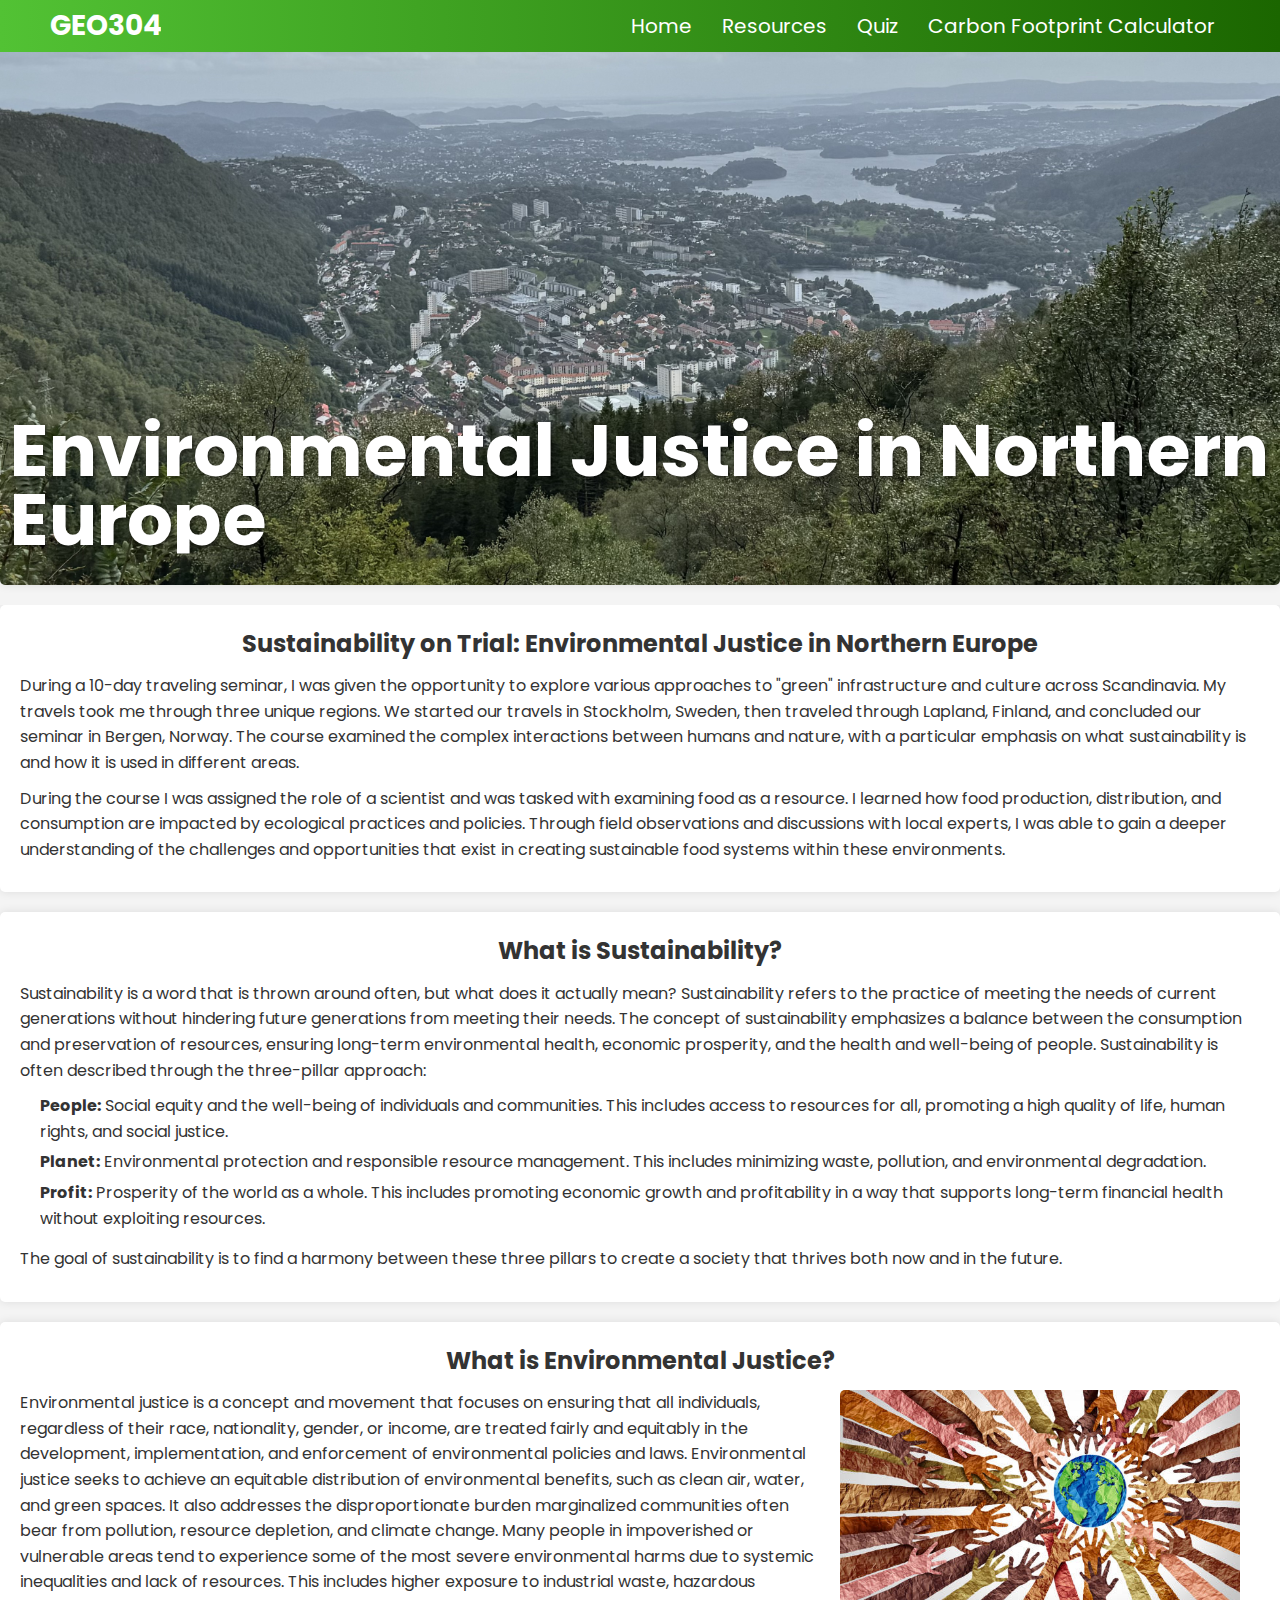
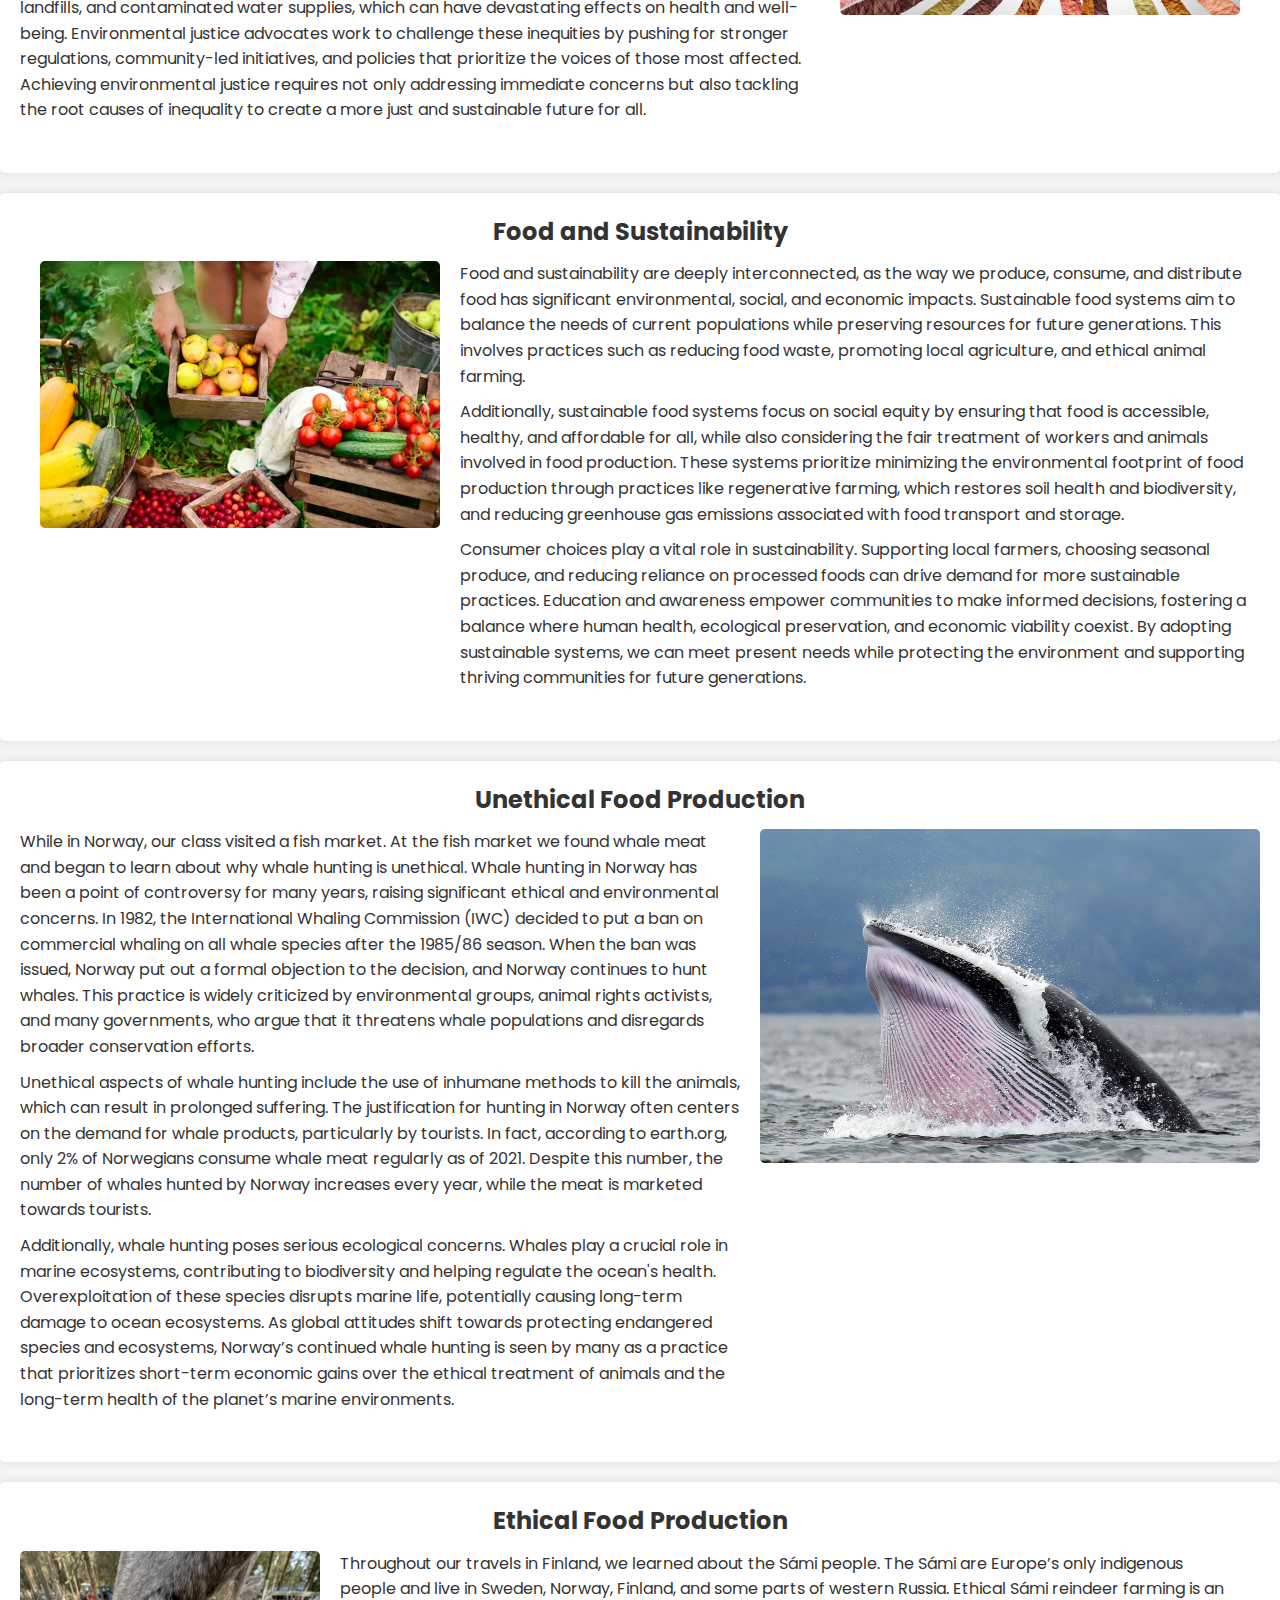
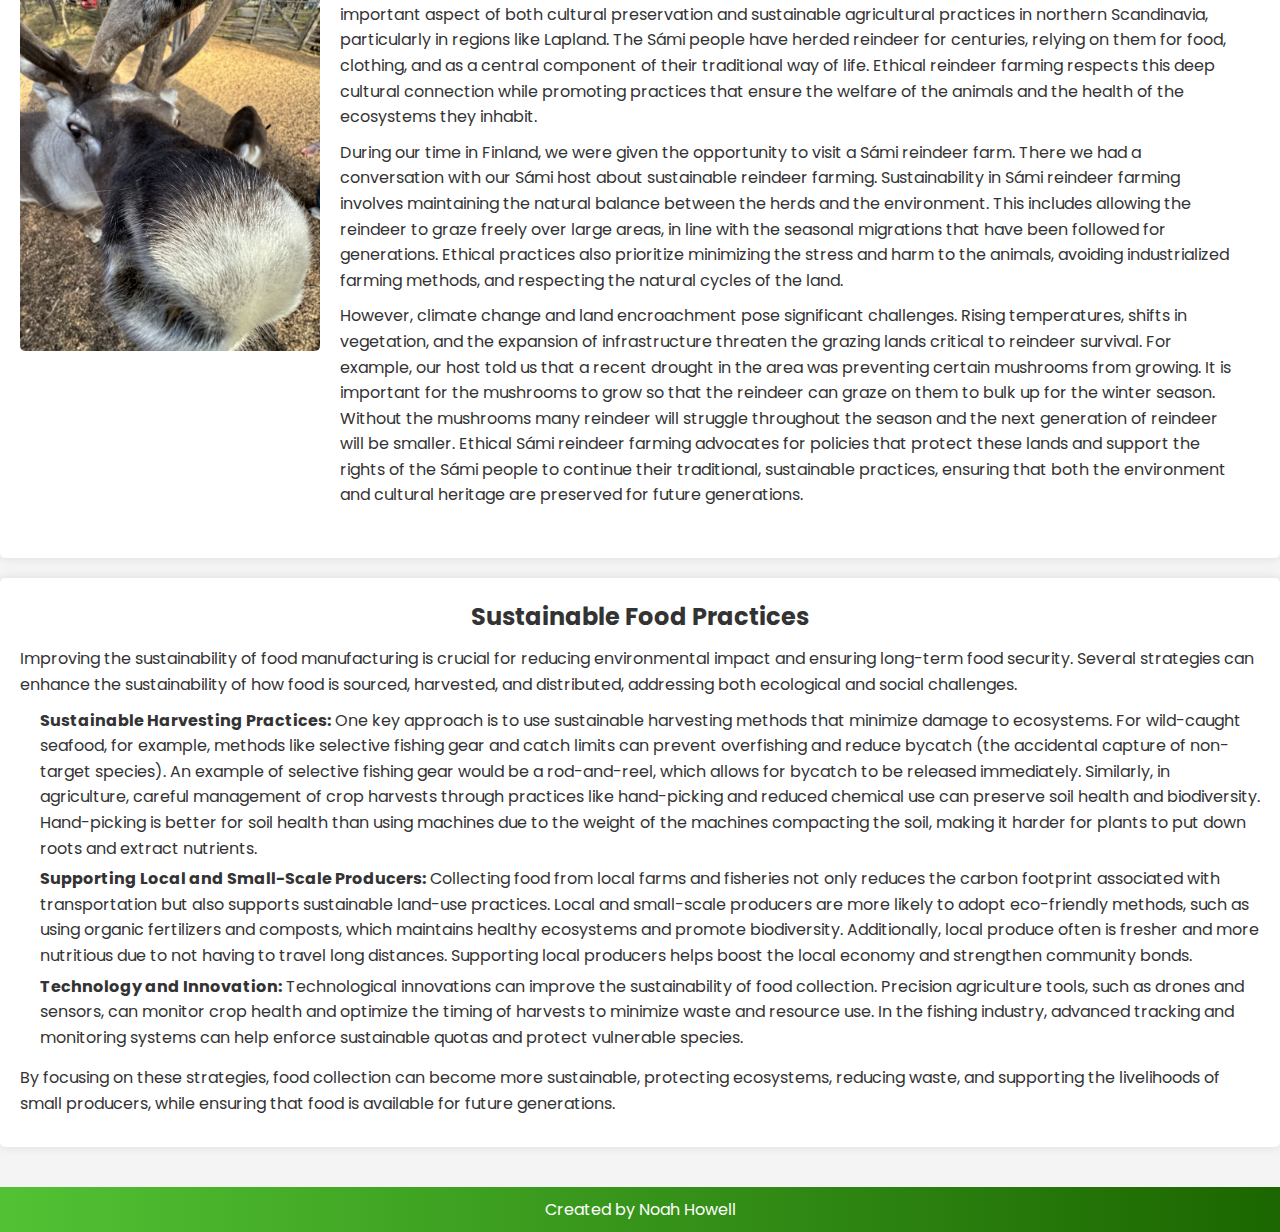
==== index.html @ 267e374c "Initial push" ====
<!DOCTYPE html>
<html lang="en">
<head>
    <meta charset="UTF-8">
    <meta name="viewport" content="width=device-width, initial-scale=1.0">
    <title>GEO304 Sustainability on Trial</title>
    <link rel="stylesheet" href="style.css">
    <link href="https://fonts.googleapis.com/css2?family=Poppins:wght@300;400;600;700&display=swap" rel="stylesheet">
    <link rel="icon" href="images/save-the-planet.png" type="image/x-icon">
</head>
<body>
    <header>
        <div class="logo"> GEO304</div>
        <div class="hamburger">
            <div class="line"></div>
            <div class="line"></div>
            <div class="line"></div>
        </div>
        <nav class="nav-bar">
            <ul>
                <li> <a href="index.html" class="active">Home</a></li>
                <li> <a href="resources.html" class="active">Resources</a> </li>
                <li> <a href="quiz.html" class="active">Quiz</a></li>
                <li> <a href="https://www.bbc.co.uk/news/science-environment-46459714" target="_blank" rel="noopener noreferrer">Carbon Footprint Calculator</a></li>
            </ul>
        </nav>
    </header>
    <section class="bergen-section">
        <div class="bergen-container">
            <img src="images/bergen.jpg" alt="Bergen Image" class="bergen-image">
            <div class="bergen-text">Environmental Justice in Northern Europe</div>
        </div>
    </section>
    <main>
        <section>
            <h2>Sustainability on Trial: Environmental Justice in Northern Europe</h2>
            <p>During a 10-day traveling seminar, I was given the opportunity to explore various approaches to "green" infrastructure and culture across Scandinavia. My travels took me through three unique regions. We started our travels in Stockholm, Sweden, then traveled through Lapland, Finland, and concluded our seminar in Bergen, Norway. The course examined the complex interactions between humans and nature, with a particular emphasis on what sustainability is and how it is used in different areas.</p>
            <p>During the course I was assigned the role of a scientist and was tasked with examining food as a resource. I learned how food production, distribution, and consumption are impacted by ecological practices and policies. Through field observations and discussions with local experts, I was able to gain a deeper understanding of the challenges and opportunities that exist in creating sustainable food systems within these environments.</p>
        </section>
        <section>
            <h2>What is Sustainability?</h2>
            <p>Sustainability is a word that is thrown around often, but what does it actually mean? Sustainability refers to the practice of meeting the needs of current generations without hindering future generations from meeting their needs. The concept of sustainability emphasizes a balance between the consumption and preservation of resources, ensuring long-term environmental health, economic prosperity, and the health and well-being of people. Sustainability is often described through the three-pillar approach:</p>
            <ul>
                <span class="highlight"><li><strong>People:</strong> Social equity and the well-being of individuals and communities. This includes access to resources for all, promoting a high quality of life, human rights, and social justice.</li></span>
                <span class="highlight"><li><strong>Planet:</strong> Environmental protection and responsible resource management. This includes minimizing waste, pollution, and environmental degradation.</li></span>
                <span class="highlight"><li><strong>Profit:</strong> Prosperity of the world as a whole. This includes promoting economic growth and profitability in a way that supports long-term financial health without exploiting resources.</li></span>
            </ul>
            <p>The goal of sustainability is to find a harmony between these three pillars to create a society that thrives both now and in the future.</p>
        </section>
        <section>
            <h2>What is Environmental Justice?</h2>
            <div class="environmental-justice-container">
                <img src="images/environmentaljustice.jpeg" alt="Evnironmental Justice" class="environmental-justice-image">
                <div class="environmental-justice-content">
                    <p>Environmental justice is a concept and movement that focuses on ensuring that all individuals, regardless of their race, nationality, gender, or income, are treated fairly and equitably in the development, implementation, and enforcement of environmental policies and laws. Environmental justice seeks to achieve an equitable distribution of environmental benefits, such as clean air, water, and green spaces. It also addresses the disproportionate burden marginalized communities often bear from pollution, resource depletion, and climate change. Many people in impoverished or vulnerable areas tend to experience some of the most severe environmental harms due to systemic inequalities and lack of resources. This includes higher exposure to industrial waste, hazardous landfills, and contaminated water supplies, which can have devastating effects on health and well-being. Environmental justice advocates work to challenge these inequities by pushing for stronger regulations, community-led initiatives, and policies that prioritize the voices of those most affected. Achieving environmental justice requires not only addressing immediate concerns but also tackling the root causes of inequality to create a more just and sustainable future for all.</p>
                </div>
            </div>
        </section>
        <section>
            <h2>Food and Sustainability</h2>
            <div class="food-sustainability-container">
                <img src="images/food.jpeg" alt="Food" class="food-sustainability-image">
                <div class="food-sustainability-content">
                    <p>Food and sustainability are deeply interconnected, as the way we produce, consume, and distribute food has significant environmental, social, and economic impacts. Sustainable food systems aim to balance the needs of current populations while preserving resources for future generations. This involves practices such as reducing food waste, promoting local agriculture, and ethical animal farming.</p>
                    <p>Additionally, sustainable food systems focus on social equity by ensuring that food is accessible, healthy, and affordable for all, while also considering the fair treatment of workers and animals involved in food production. These systems prioritize minimizing the environmental footprint of food production through practices like regenerative farming, which restores soil health and biodiversity, and reducing greenhouse gas emissions associated with food transport and storage.</p>
                    <p>Consumer choices play a vital role in sustainability. Supporting local farmers, choosing seasonal produce, and reducing reliance on processed foods can drive demand for more sustainable practices. Education and awareness empower communities to make informed decisions, fostering a balance where human health, ecological preservation, and economic viability coexist. By adopting sustainable systems, we can meet present needs while protecting the environment and supporting thriving communities for future generations.</p>
                </div>
            </div>
        </section>
        <section>
            <h2>Unethical Food Production</h2>
            <div class="whale">
                <img src="images/whale.jpeg" alt="Whale" class="whale-image">
                <div class="whale-content">
            <p>While in Norway, our class visited a fish market. At the fish market we found whale meat and began to learn about why whale hunting is unethical. Whale hunting in Norway has been a point of controversy for many years, raising significant ethical and environmental concerns. In 1982, the International Whaling Commission (IWC) decided to put a ban on commercial whaling on all whale species after the 1985/86 season. When the ban was issued, Norway put out a formal objection to the decision, and Norway continues to hunt whales. This practice is widely criticized by environmental groups, animal rights activists, and many governments, who argue that it threatens whale populations and disregards broader conservation efforts.</p>
            <p>Unethical aspects of whale hunting include the use of inhumane methods to kill the animals, which can result in prolonged suffering. The justification for hunting in Norway often centers on the demand for whale products, particularly by tourists. In fact, according to earth.org, only 2% of Norwegians consume whale meat regularly as of 2021. Despite this number, the number of whales hunted by Norway increases every year, while the meat is marketed towards tourists.</p>
            <p>Additionally, whale hunting poses serious ecological concerns. Whales play a crucial role in marine ecosystems, contributing to biodiversity and helping regulate the ocean's health. Overexploitation of these species disrupts marine life, potentially causing long-term damage to ocean ecosystems. As global attitudes shift towards protecting endangered species and ecosystems, Norway’s continued whale hunting is seen by many as a practice that prioritizes short-term economic gains over the ethical treatment of animals and the long-term health of the planet’s marine environments.</p>
        </section>
        <section>
            <h2>Ethical Food Production</h2>
            <div class="reindeer">
                <img src="images/reindeer.jpg" alt="Reindeer" class="reindeer-image">
                <div class="reindeer-content">
            <p>Throughout our travels in Finland, we learned about the Sámi people. The Sámi are Europe’s only indigenous people and live in Sweden, Norway, Finland, and some parts of western Russia. Ethical Sámi reindeer farming is an important aspect of both cultural preservation and sustainable agricultural practices in northern Scandinavia, particularly in regions like Lapland. The Sámi people have herded reindeer for centuries, relying on them for food, clothing, and as a central component of their traditional way of life. Ethical reindeer farming respects this deep cultural connection while promoting practices that ensure the welfare of the animals and the health of the ecosystems they inhabit.</p>
            <p>During our time in Finland, we were given the opportunity to visit a Sámi reindeer farm. There we had a conversation with our Sámi host about sustainable reindeer farming. Sustainability in Sámi reindeer farming involves maintaining the natural balance between the herds and the environment. This includes allowing the reindeer to graze freely over large areas, in line with the seasonal migrations that have been followed for generations. Ethical practices also prioritize minimizing the stress and harm to the animals, avoiding industrialized farming methods, and respecting the natural cycles of the land.</p>
            <p>However, climate change and land encroachment pose significant challenges. Rising temperatures, shifts in vegetation, and the expansion of infrastructure threaten the grazing lands critical to reindeer survival. For example, our host told us that a recent drought in the area was preventing certain mushrooms from growing. It is important for the mushrooms to grow so that the reindeer can graze on them to bulk up for the winter season. Without the mushrooms many reindeer will struggle throughout the season and the next generation of reindeer will be smaller. Ethical Sámi reindeer farming advocates for policies that protect these lands and support the rights of the Sámi people to continue their traditional, sustainable practices, ensuring that both the environment and cultural heritage are preserved for future generations.</p>
        </section>
        <section>
            <h2>Sustainable Food Practices</h2>
            <p>Improving the sustainability of food manufacturing is crucial for reducing environmental impact and ensuring long-term food security. Several strategies can enhance the sustainability of how food is sourced, harvested, and distributed, addressing both ecological and social challenges.</p>
            <ul>
                <li><strong>Sustainable Harvesting Practices:</strong> One key approach is to use sustainable harvesting methods that minimize damage to ecosystems. For wild-caught seafood, for example, methods like selective fishing gear and catch limits can prevent overfishing and reduce bycatch (the accidental capture of non-target species). An example of selective fishing gear would be a rod-and-reel, which allows for bycatch to be released immediately. Similarly, in agriculture, careful management of crop harvests through practices like hand-picking and reduced chemical use can preserve soil health and biodiversity. Hand-picking is better for soil health than using machines due to the weight of the machines compacting the soil, making it harder for plants to put down roots and extract nutrients.</li>
                <li><strong>Supporting Local and Small-Scale Producers:</strong> Collecting food from local farms and fisheries not only reduces the carbon footprint associated with transportation but also supports sustainable land-use practices. Local and small-scale producers are more likely to adopt eco-friendly methods, such as using organic fertilizers and composts, which maintains healthy ecosystems and promote biodiversity. Additionally, local produce often is fresher and more nutritious due to not having to travel long distances. Supporting local producers helps boost the local economy and strengthen community bonds.</li>
                <li><strong>Technology and Innovation:</strong> Technological innovations can improve the sustainability of food collection. Precision agriculture tools, such as drones and sensors, can monitor crop health and optimize the timing of harvests to minimize waste and resource use. In the fishing industry, advanced tracking and monitoring systems can help enforce sustainable quotas and protect vulnerable species.</li>
            </ul>
            <p>By focusing on these strategies, food collection can become more sustainable, protecting ecosystems, reducing waste, and supporting the livelihoods of small producers, while ensuring that food is available for future generations.</p>
        </section>
    </main>
    <script src="script.js" defer></script>
    <footer>
        <p>Created by Noah Howell</p>
    </footer>
</body>
</html>
---- style.css ----
/* Basic reset */
* {
    margin: 0;
    padding: 0;
    box-sizing: border-box;
    overflow-x: hidden;
}

/* Body styling */
body {
    font-family: 'Poppins', sans-serif;
    line-height: 1.6;
    background-color: #f4f4f4;
    color: #333;
    padding: 20px;
    margin-top: 80px;
    margin: 0;
    padding: 0;
}

/* Header styling */
header {
    background: linear-gradient(to right, #52c234, #1b6600);
    color: #fff;
    position: fixed;
    top: 0;
    left: 0;
    width: 100%;
    z-index: 1000;
    display: flex; /* Use flexbox to position text and links */
    align-items: center;
    justify-content: space-between; /* Space between text and navigation links */
    padding: 10px 20px;
}

.logo {
    font-size: 28px;
    font-weight: bold;
    color: #fff;
}

.nav-bar ul {
    display: flex;
}

.nav-bar ul li a {
    display: block;
    color: #fff;
    font-size: 20px;
    padding: 10px 10px;
    border-radius: 50px;
    transition: 0.2s;
    margin: 0 5px;
    text-decoration: none;
}

.nav-bar ul li a:hover {
    color: #11101b;
    background: #fff;
}

.hamburger {
    display: none; /* Hide the hamburger menu by default */
}

/* Main content styling */
main {
    margin-top: 20px;
}

section {
    background: #fff;
    margin-bottom: 20px;
    padding: 20px;
    border-radius: 5px;
    box-shadow: 0 0 10px rgba(0, 0, 0, 0.1);
}

section h2 {
    margin-bottom: 10px;
    color: #333;
    text-align: center;
}

section p {
    margin-bottom: 10px;
}

section ul {
    margin: 10px 0;
    padding-left: 20px;
}

section ul li {
    margin-bottom: 5px;
}

/* Hover effect for headers */
h2 {
    transition: transform 0.3s ease; /* Smooth transition for scaling */
    text-align: center; /* Center all headers */
}

h2:hover {
    transform: scale(1.05); /* Slightly increase the size on hover */
}

/* Highlight class for bold words with hover effect */
.highlight {
    transition: color 0.3s ease, transform 0.3s ease; /* Smooth transition for color and scaling */
}

.highlight:hover {
    color: rgb(19, 170, 82); /* Change color on hover */
    transform: scale(1.1); /* Slightly increase the size on hover */
}

/* Style for the landscape image */
.bergen-section {
    position: relative;
    width: 100vw;
    height: auto;
    margin: 0;
    padding: 0;
}

.bergen-container {
    position: relative;
    width: 100vw;
    margin: 0;
    padding: 0;
}

.bergen-image {
    width: 100vw;
    height: auto;
    display: block;
    margin: 0;
    padding: 0;
}

.bergen-text {
    position: absolute;
    top: 83%;
    left: 0;
    transform: translateY(-50%);
    color: white;
    font-size: 8rem;
    font-weight: bold;
    text-shadow: 2px 2px 4px rgba(0, 0, 0, 0.5);
    text-align: left;
    padding-left: 20px;
    line-height: 0.95;
}

/* Container for the environmental justice section */
.environmental-justice-container {
    display: flex;
    flex-direction: row; /* Arrange items horizontally */
    align-items: flex-start;
    margin-bottom: 20px;
}

/* Style for the images in the environmental justice section */
.environmental-justice-image {
    max-width: 400px; /* Adjusted max-width to scale down the images */
    height: auto;
    margin: 0 20px; /* Add margin to separate from text */
    border-radius: 5px;
    order: 2;
}

/* Style for the content in the environmental justice section */
.environmental-justice-content {
    flex: 1;
}

/* Container for the unethical food production section */
.whale {
    display: flex;
    flex-direction: row; /* Arrange items horizontally */
    align-items: flex-start;
    margin-bottom: 20px;
}

/* Style for the image */
.whale-image {
    max-width: 500px;
    margin-left: 20px; /* Add margin to the left to separate from text */
    order: 2; /* Ensure the image is on the right side */
    border-radius: 5px;
}

/* Style for the content */
.whale-content {
    flex: 1;
    order: 1; /* Ensure the content is on the left side */
}

/* Container for the food and sustainability section */
.food-sustainability-container {
    display: flex;
    flex-direction: row; /* Arrange items horizontally */
    align-items: flex-start;
    margin-bottom: 20px;
}

/* Style for the images in the food and sustainability section */
.food-sustainability-image {
    max-width: 400px;
    height: auto;
    margin: 0 20px; /* Add margin to separate from text */
    border-radius: 5px;
}

/* Style for the content in the food and sustainability section */
.food-sustainability-content {
    flex: 1;
}

/* Container for the ethical food production section */
.reindeer {
    display: flex;
    align-items: flex-start;
    margin-bottom: 20px;
}

/* Style for the image */
.reindeer-image {
    max-width: 300px;
    margin-right: 20px;
    border-radius: 5px;
}

/* Style for the content */
.reindeer-content {
    flex: 1;
    display: flex;
    flex-direction: row; /* Arrange paragraphs horizontally */
    flex-wrap: wrap; /* Allow paragraphs to wrap to the next line */
}

.reindeer-content p {
    flex: 1 1 100%; /* Allow paragraphs to take full width */
    margin-right: 20px;
}

.resources-section {
    margin-top: 50px;
}

.quiz-section {
    background: #fff;
    padding: 20px;
    border-radius: 5px;
    box-shadow: 0 0 10px rgba(0, 0, 0, 0.1);
    max-width: 600px;
    margin: 50px auto 20px auto;
    justify-content: center;
    align-items: center;
    display: flex;
    flex-direction: column;
}

.question {
    margin-bottom: 20px;
}

button {
    background: linear-gradient(to right, #52c234, #1b6600);
    color: #fff;
    border: none;
    padding: 10px 20px;
    cursor: pointer;
    border-radius: 5px;
    align-self: center;
    display: block;
    margin: 20px auto;
    font-size: 1.2rem;
    text-transform: uppercase;
    font-weight: 600;
}

button:hover {
    background: #1e5a14;
}

/* Footer styling */
footer {
    background: linear-gradient(to right, #52c234, #1b6600);
    color: #fff;
    text-align: center; /* Center the footer content */
    padding: 10px 0;
    margin-top: 20px;
}

@media only screen and (max-width: 1500px) {
    .bergen-text {
        font-size: 4.5rem; /* Scale down the text */
        padding-left: 10px; /* Adjust padding */
    }
}

@media only screen and (max-width: 1320px) {
    header {
        padding: 0 50px;
    }
    .bergen-text {
        font-size: 4.5rem; /* Scale down the text */
        padding-left: 10px; /* Adjust padding */
    }
}

@media only screen and (max-width: 1100px) {
    header {
        padding: 0 30px;
    }
    .bergen-text {
        font-size: 3.5rem; /* Scale down the text */
        padding-left: 10px; /* Adjust padding */
    }
}

/* Media query for mobile devices */
@media only screen and (max-width: 895px) {
    .hamburger{
        display: block;
        cursor: pointer;
    }

    .hamburger .line {
        width: 30px;
        height: 3px;
        background-color: #fff;
        margin: 6px 0;
    }

    .nav-bar {
        height: 0;
        position: fixed;
        top: 44px;
        left: 0;
        right: 0;
        width: 100vw;
        background: linear-gradient(to right, #52c234, #1b6600);
        transition: 0.2s;
        overflow: hidden;
    }

    .nav-bar.active {
        height: 300px;
    }
    
    .nav-bar ul {
        display: block;
        width: fit-content;
        margin: 20px auto 0 auto;
        text-align: center;
        transition: 0.5s;
    }

    .nav-bar ul li a{
        margin-bottom: 12px;
    }

    .bergen-section {
        margin-top: 43px;
    }

    .bergen-image {
        width: 100%; /* Scale down the image */
    }

    .bergen-text {
        font-size: 2rem; /* Scale down the text */
        padding-left: 10px; /* Adjust padding */
    }

    .environmental-justice-container,
    .food-sustainability-container,
    .whale,
    .reindeer {
        flex-direction: column; /* Stack items vertically */
        align-items: center; /* Center items */
    }

    .environmental-justice-image,
    .food-sustainability-image,
    .whale-image,
    .reindeer-image {
        margin: 20px 0; /* Add margin above and below the images */
        order: 1; /* Ensure images are on top */
    }

    .environmental-justice-content,
    .food-sustainability-content,
    .whale-content,
    .reindeer-content {
        order: 2; /* Ensure content is below the images */
    }
}
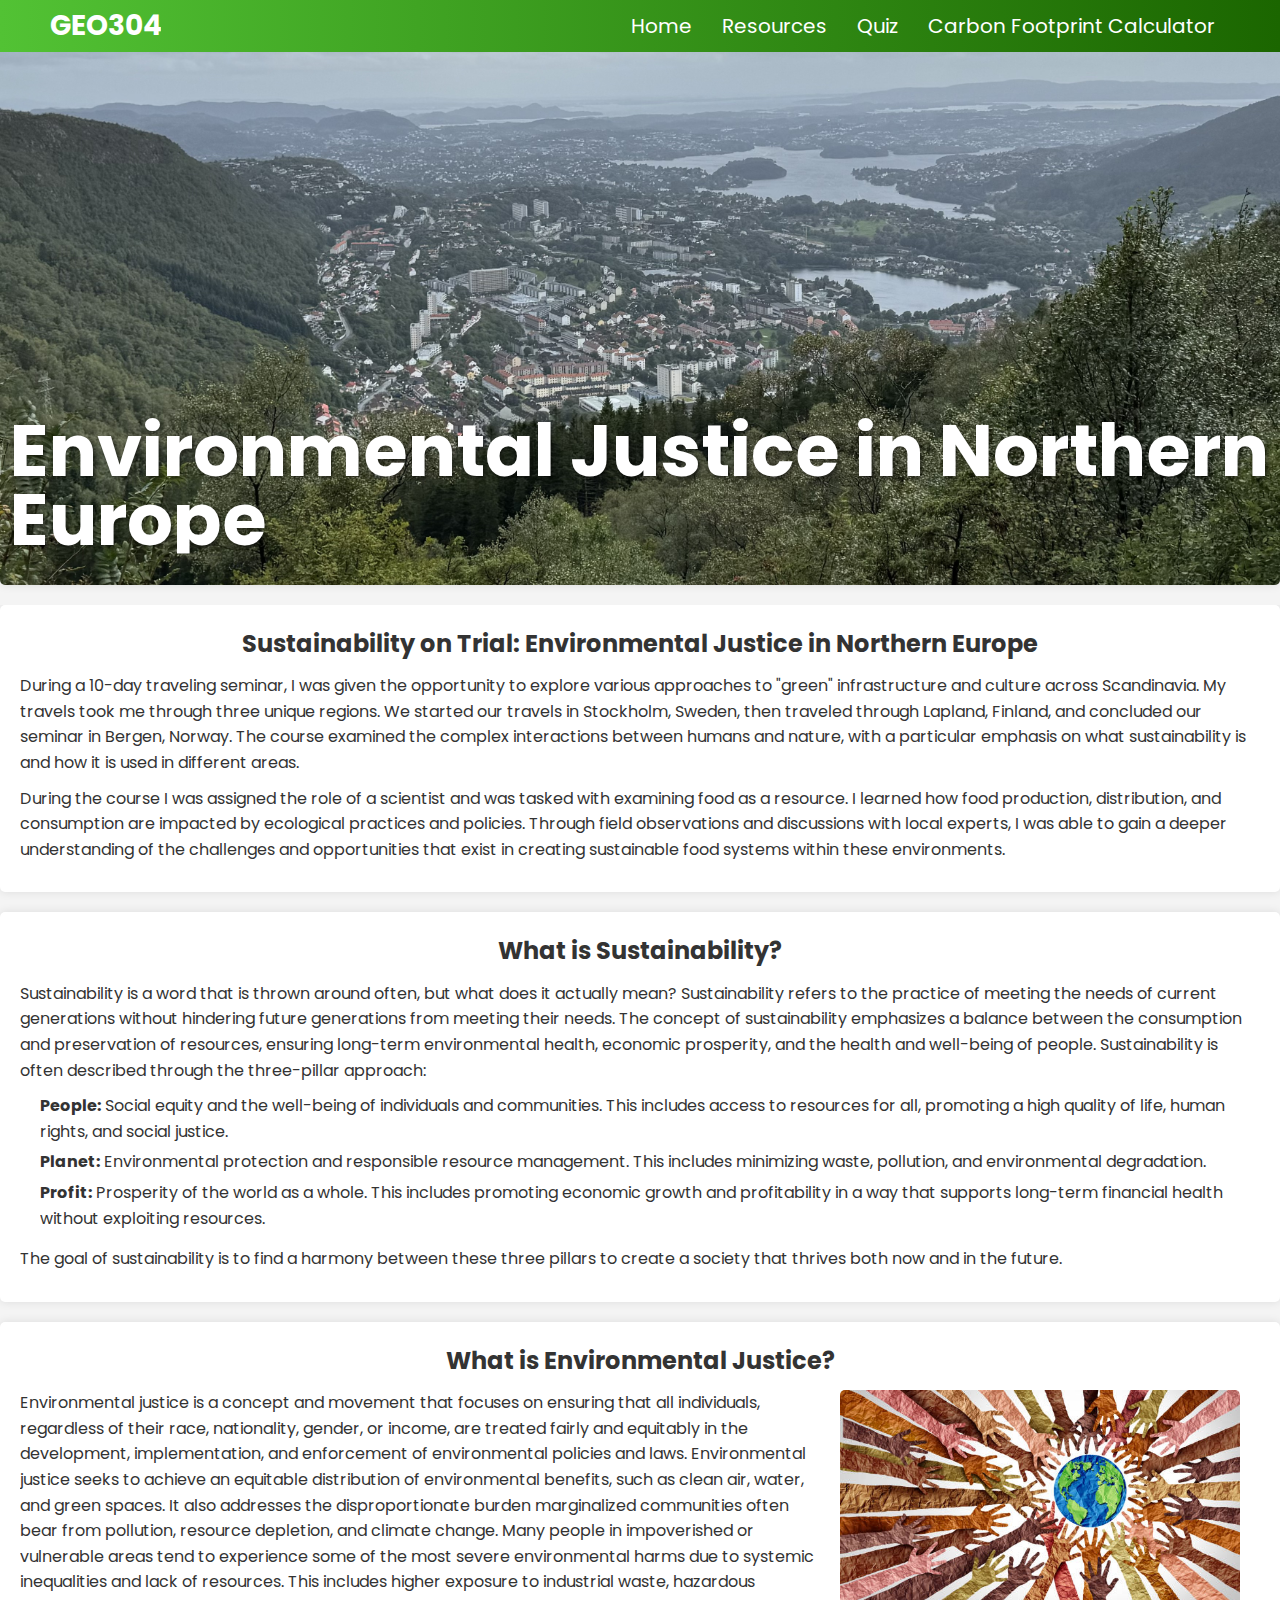
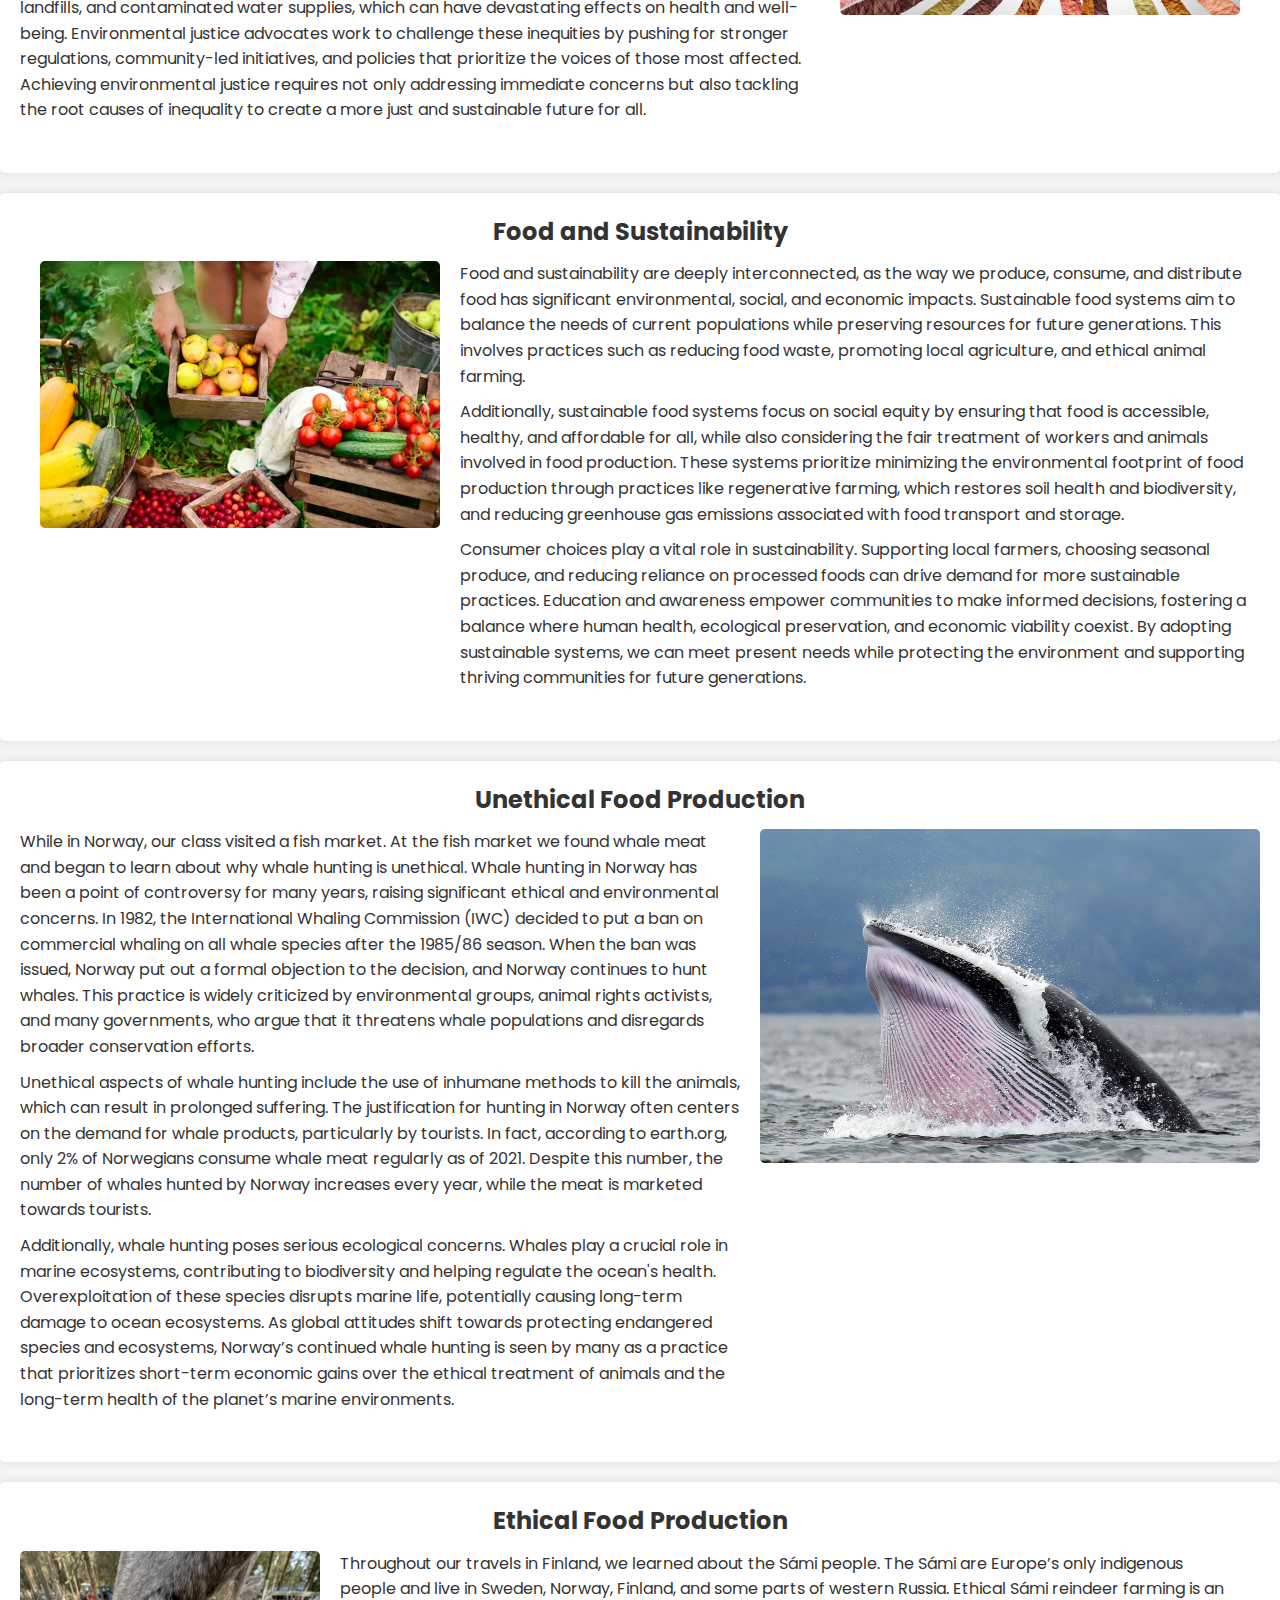
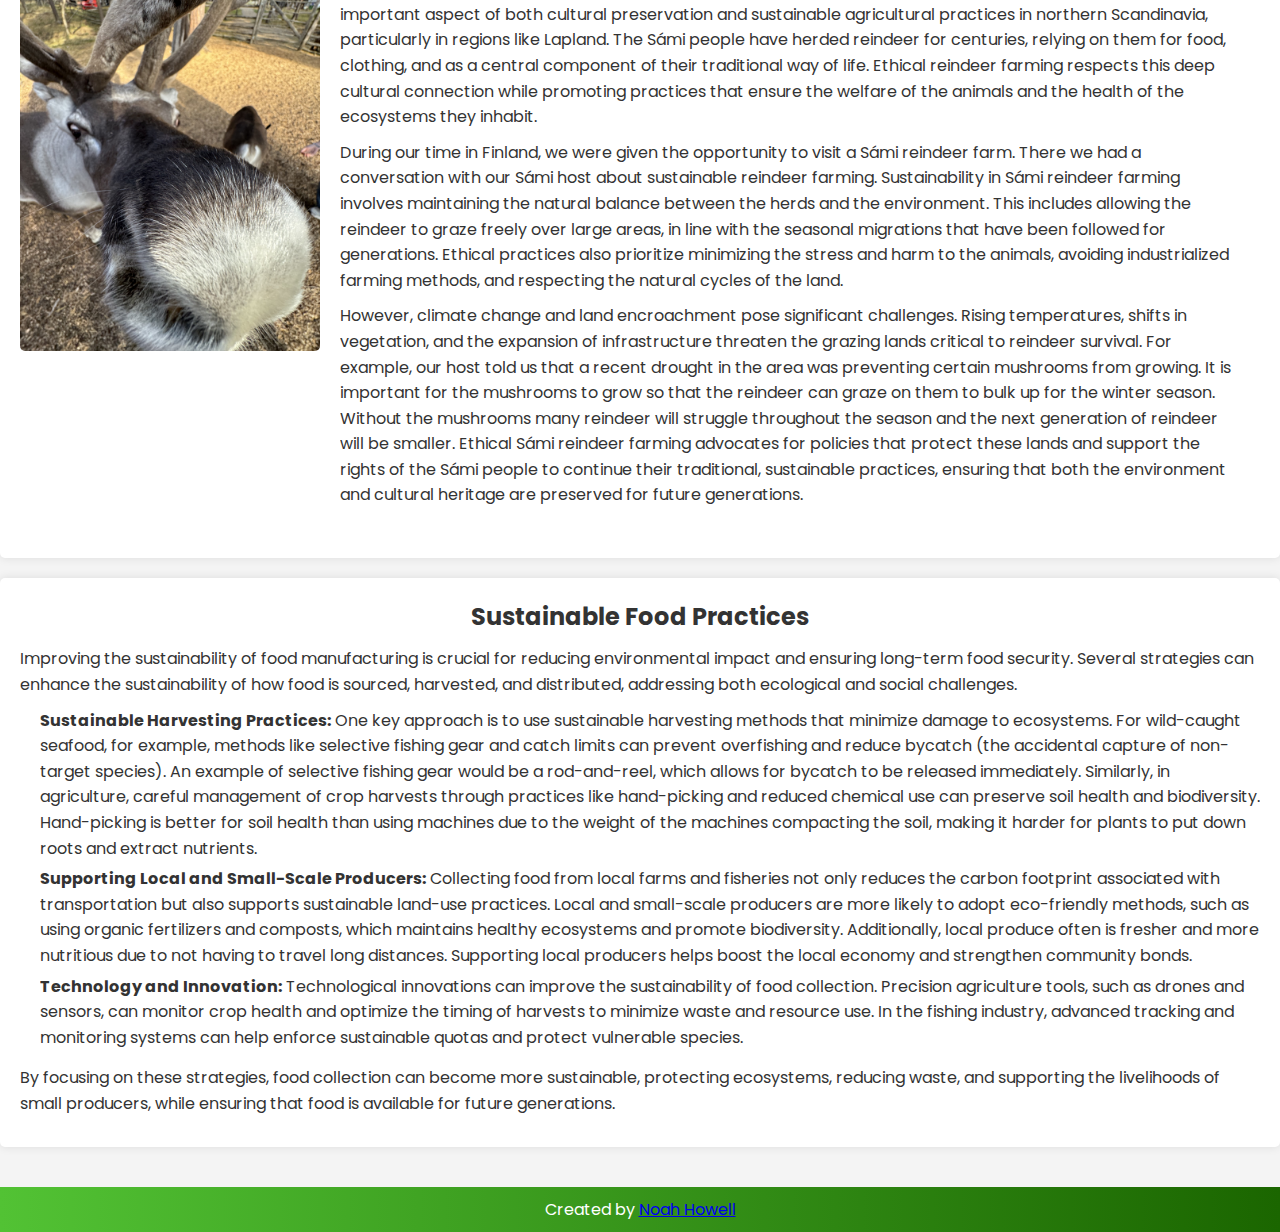
==== commit 1639afea: "added personal link" ====
--- a/index.html
+++ b/index.html
@@ -98,7 +98,7 @@
     </main>
     <script src="script.js" defer></script>
     <footer>
-        <p>Created by Noah Howell</p>
+        <p>Created by <a href="https://noahhowell.github.io/NoahHowell/" target="_blank" rel="noopener noreferrer">Noah Howell</a></p>
     </footer>
 </body>
 </html>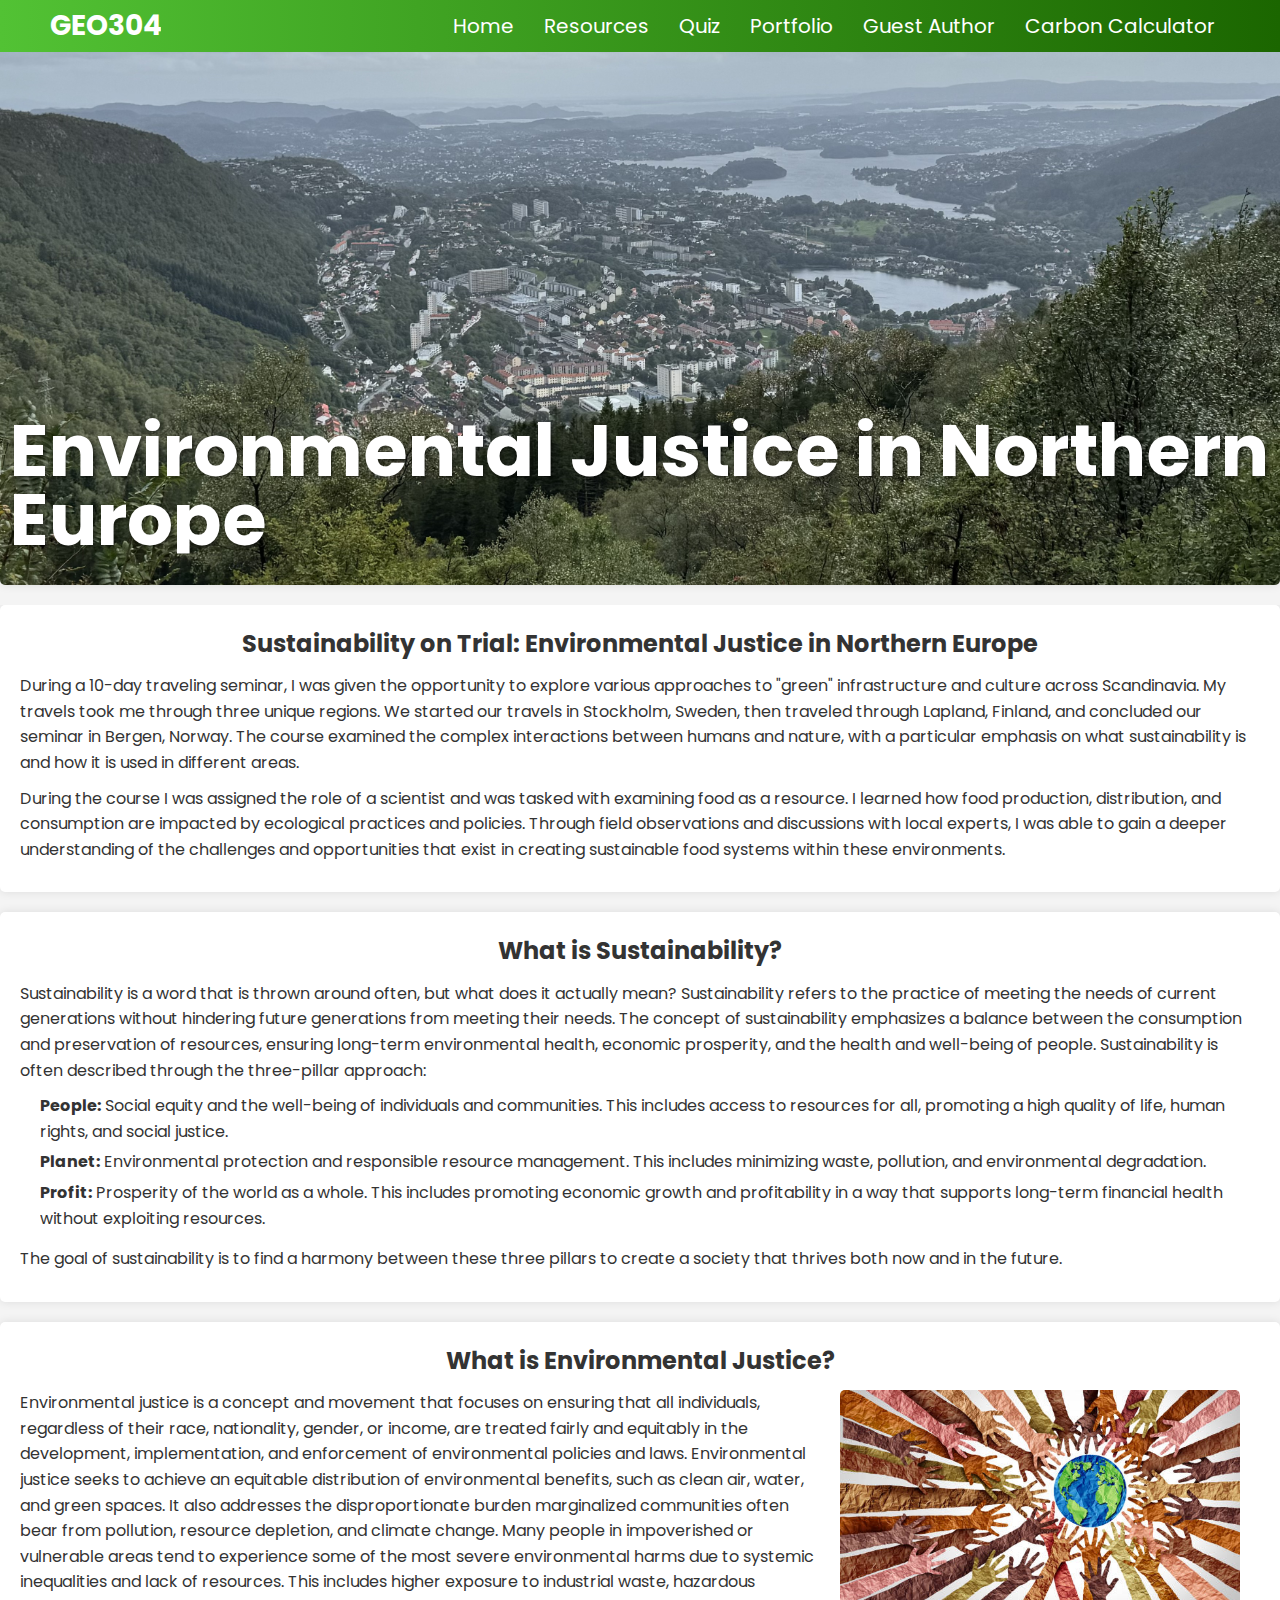
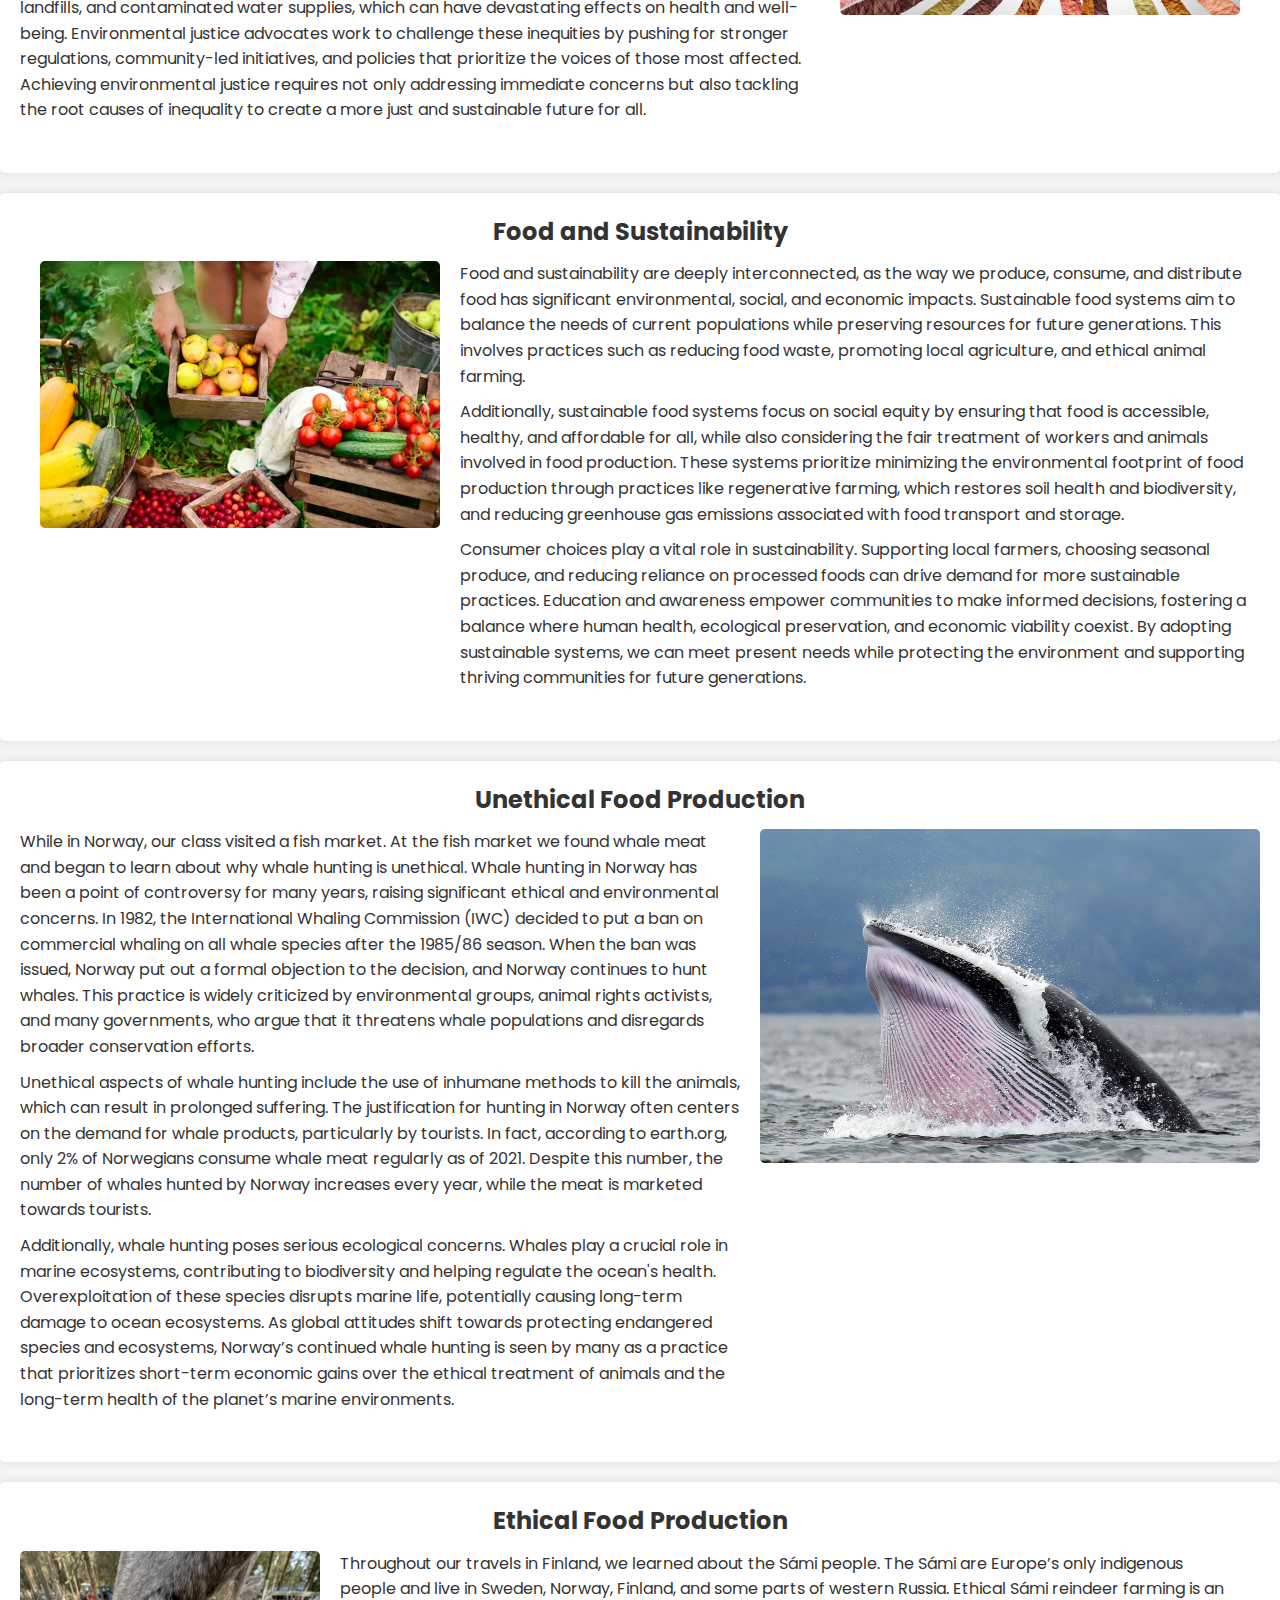
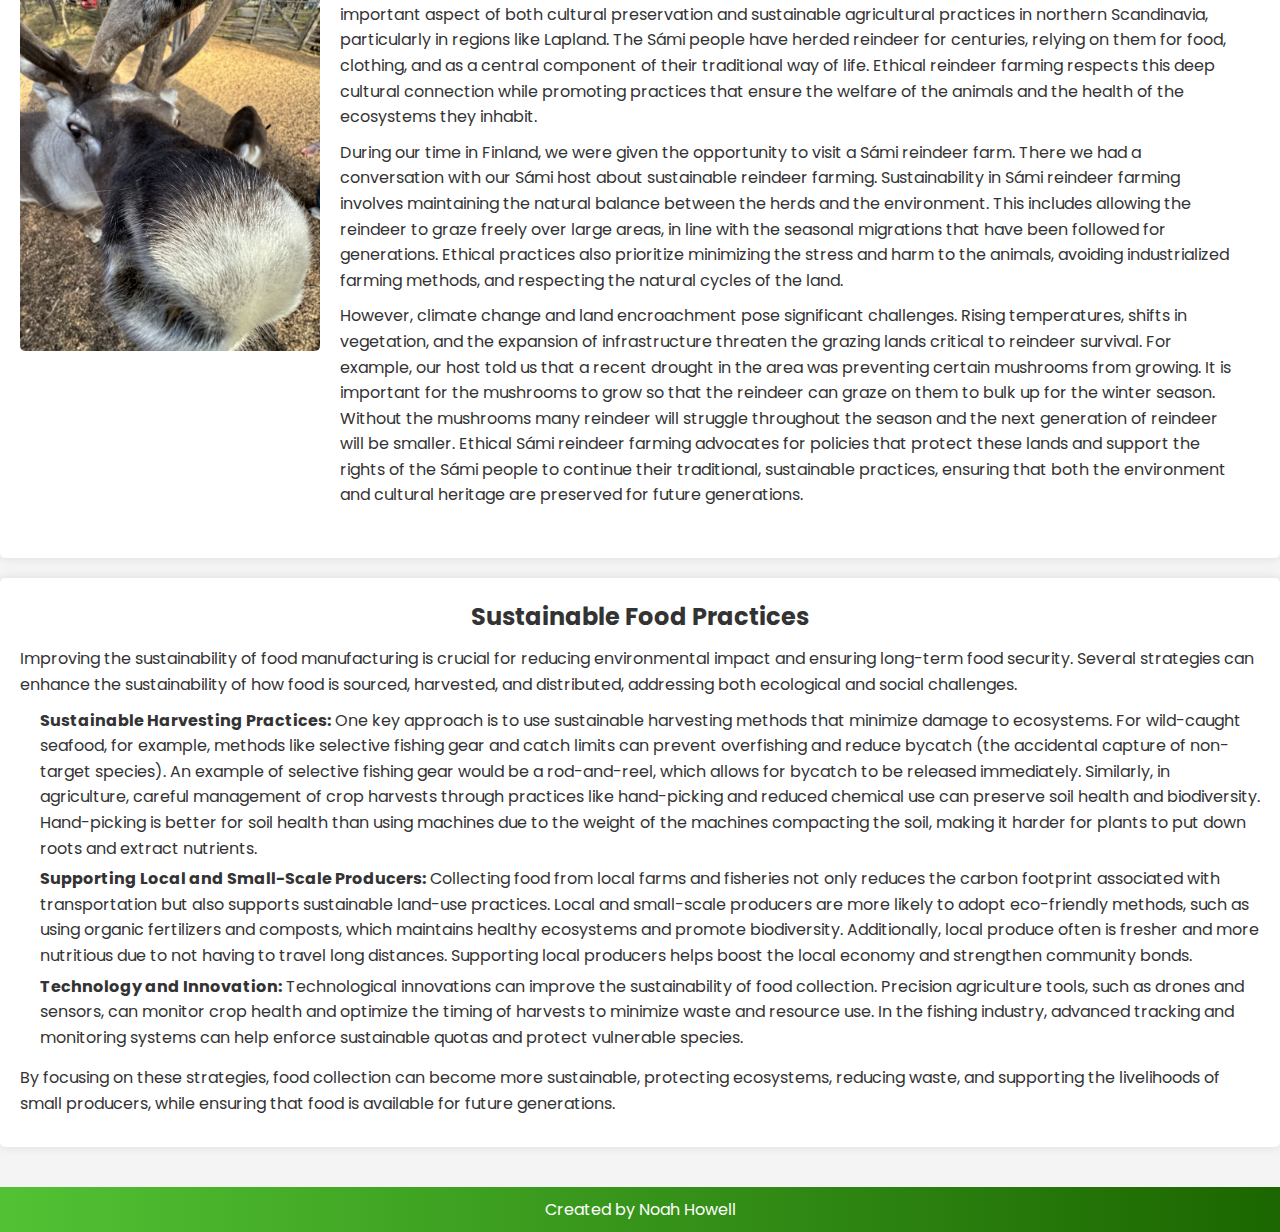
==== commit defc4f16: "added portfolio/guest author" ====
--- a/index.html
+++ b/index.html
@@ -21,7 +21,9 @@
                 <li> <a href="index.html" class="active">Home</a></li>
                 <li> <a href="resources.html" class="active">Resources</a> </li>
                 <li> <a href="quiz.html" class="active">Quiz</a></li>
-                <li> <a href="https://www.bbc.co.uk/news/science-environment-46459714" target="_blank" rel="noopener noreferrer">Carbon Footprint Calculator</a></li>
+                <li> <a href="portfolio.html" class="active">Portfolio</a></li>
+                <li> <a href="guestauthor.html" class="active">Guest Author</a></li>
+                <li> <a href="https://www.bbc.co.uk/news/science-environment-46459714" target="_blank" rel="noopener noreferrer">Carbon Calculator</a></li>
             </ul>
         </nav>
     </header>
--- a/style.css
+++ b/style.css
@@ -101,6 +101,10 @@
     text-align: center; /* Center all headers */
 }
 
+h3 {
+    text-align: center;
+}
+
 h2:hover {
     transform: scale(1.05); /* Slightly increase the size on hover */
 }
@@ -249,6 +253,23 @@
     margin-top: 50px;
 }
 
+.portfolio-section {
+    margin-top: 50px;
+}
+
+.guestauthor-section {
+    margin-top: 50px;
+}
+
+.groupsolutions-section a{
+    color: #11101b;
+    text-decoration: none;
+}
+
+.groupsolutions-section a:hover{
+    text-decoration: underline;
+}
+
 .quiz-section {
     background: #fff;
     padding: 20px;
@@ -292,6 +313,15 @@
     text-align: center; /* Center the footer content */
     padding: 10px 0;
     margin-top: 20px;
+}
+
+footer a {
+    color: #fff; /* Change link color to white */
+    text-decoration: none;
+}
+
+footer a:hover {
+    text-decoration: underline;
 }
 
 @media only screen and (max-width: 1500px) {
@@ -348,7 +378,7 @@
     }
 
     .nav-bar.active {
-        height: 300px;
+        height: 400px;
     }
     
     .nav-bar ul {
